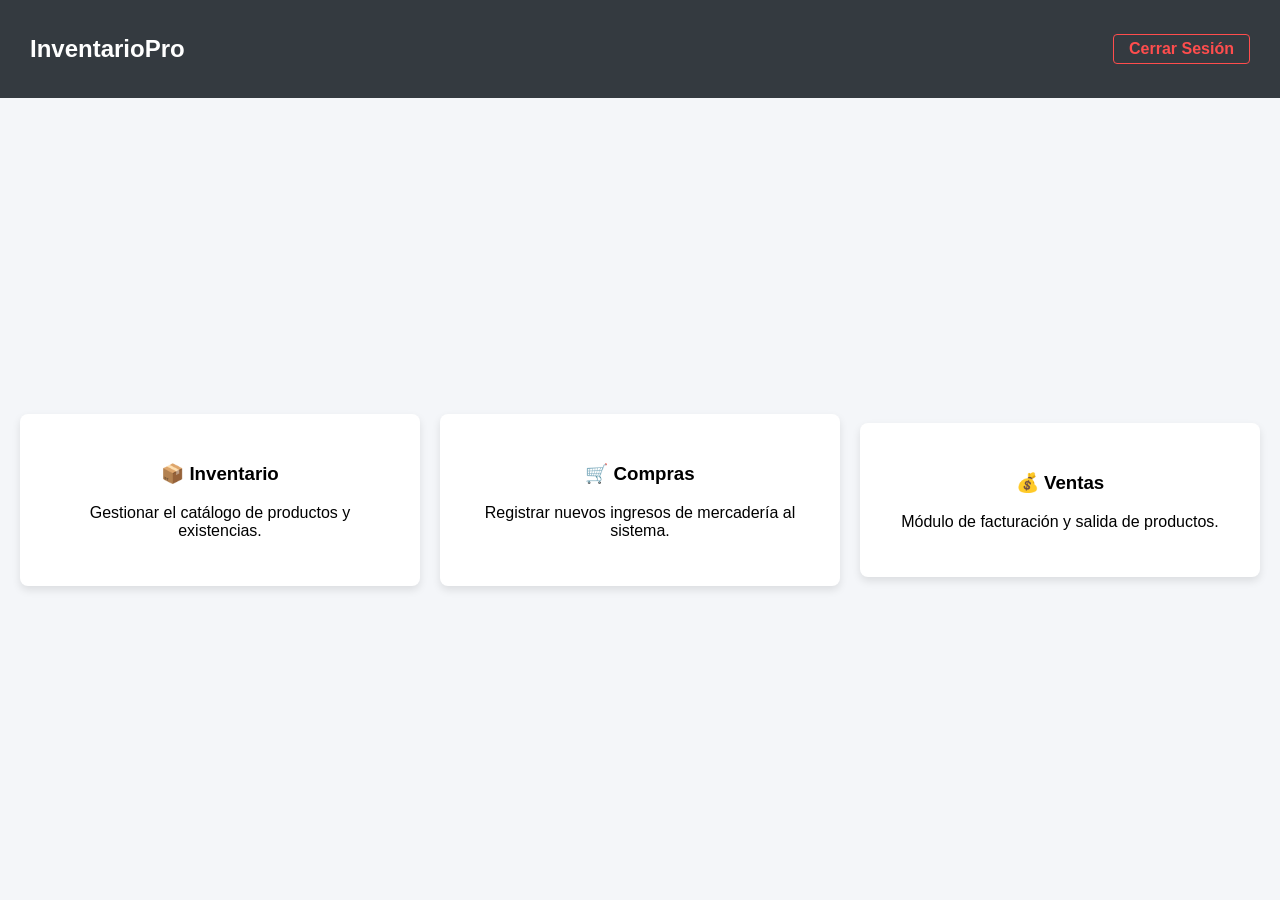
==== dashboard.html @ e9a87233 "Creada la estructura y estilos del dashboard principal" ====
<!DOCTYPE html>
<html lang="es">
<head>
    <meta charset="UTF-8">
    <title>Dashboard - Sistema de Inventario</title>
    <link rel="stylesheet" href="style.css">
</head>

<body>

    <!-- Barra de navegación superior (Navbar) -->
    <nav class="navbar">
        <h2>InventarioPro</h2>
        <a href="index.html" class="btn-salir">Cerrar Sesión</a>
    </nav>

    <!-- Menú de módulos del sistema usando flexbox -->
    <div class="dashboard-menu">

        <div class="tarjeta-modulo">
            <h3>📦 Inventario</h3>
            <p>Gestionar el catálogo de productos y existencias.</p>
        </div>

        <div class="tarjeta-modulo">
            <h3>🛒 Compras</h3>
            <p>Registrar nuevos ingresos de mercadería al sistema.</p>
        </div>

        <div class="tarjeta-modulo">
            <h3>💰 Ventas</h3>
            <p>Módulo de facturación y salida de productos.</p>
        </div>

    </div>

</body>
</html>
---- style.css ----
body {
font-family: Arial, sans-serif;
background-color: #f4f6f9;
display: flex;
justify-content: center;
align-items: center;
height: 100vh;
margin: 0;
}

.login-container {
background-color: white;
padding: 30px;
border-radius: 8px;
box-shadow: 0 4px 8px rgba(0,0,0,0.1);
width: 300px;
}

input {
width: 100%;
padding: 10px;
margin-top: 5px;
border: 1px solid #ccc;
border-radius: 4px;
box-sizing: border-box;
}

button {
width: 100%;
padding: 10px;
background-color: #007bff;
color: white;
border: none;
border-radius: 4px;
cursor: pointer;
font-weight: bold;
margin-top: 15px;
}

button:hover {
background-color: #0056b3;
}

.navbar {
background-color: #343a40;
color: white;
padding: 15px 30px;
display: flex;
justify-content: space-between;
align-items: center;
width: 100%;
position: fixed;
top: 0;
box-sizing: border-box;
}

.btn-salir {
color: #ff4d4d;
text-decoration: none;
font-weight: bold;
border: 1px solid #ff4d4d;
padding: 5px 15px;
border-radius: 4px;
}

.btn-salir:hover {
background-color: #ff4d4d;
color: white;
}

.dashboard-menu {
display: flex;
justify-content: space-around;
align-items: center;
margin-top: 100px;
padding: 20px;
gap: 20px;
}

.tarjeta-modulo {
background-color: white;
padding: 30px;
border-radius: 8px;
box-shadow: 0 4px 8px rgba(0,0,0,0.1);
width: 30%;
text-align: center;
cursor: pointer;
transition: transform 0.3s ease;
}

.tarjeta-modulo:hover {
transform: translateY(-10px);
box-shadow: 0 8px 16px rgba(0,0,0,0.2);
}
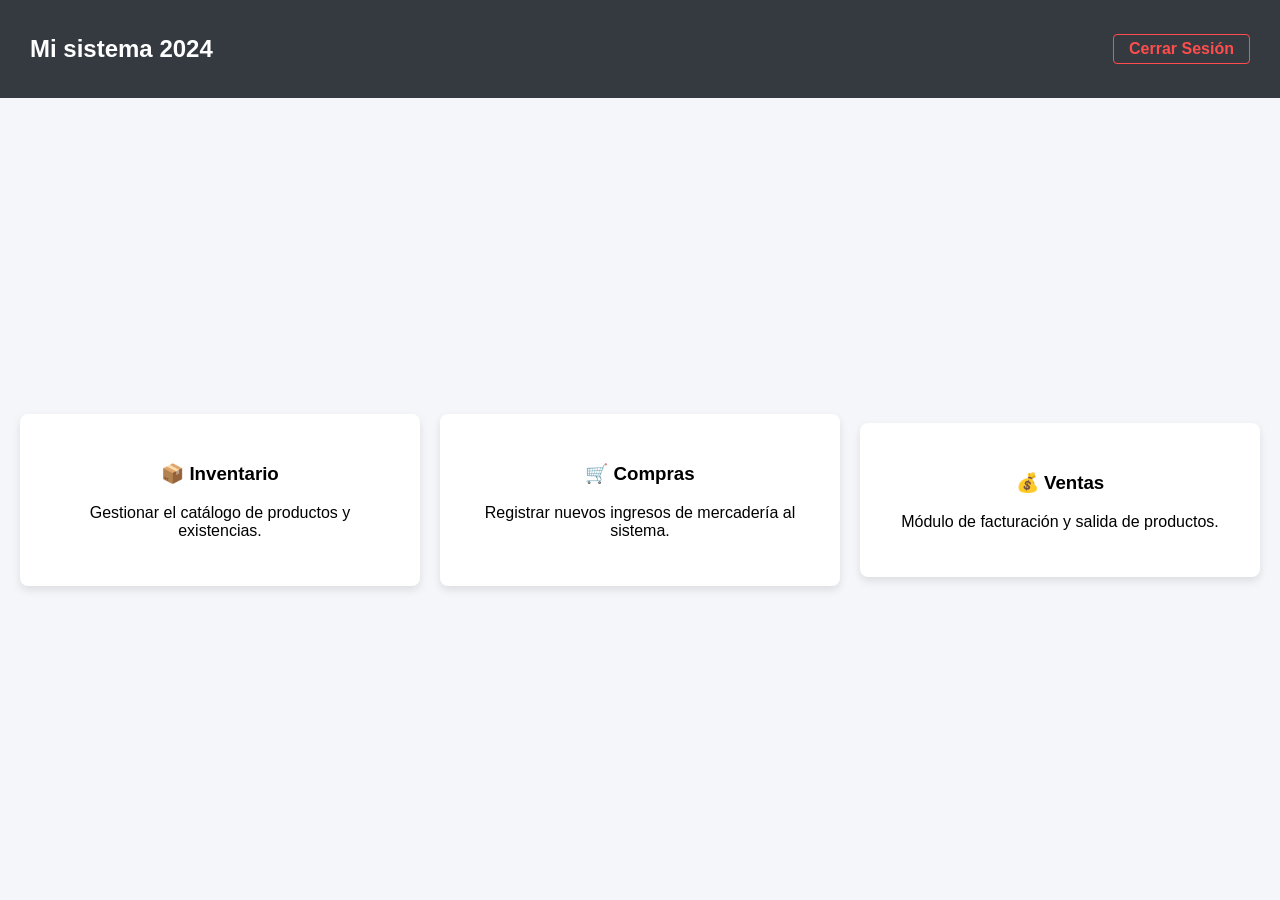
==== commit 3ec5c15c: "Cambio de titulo en rama" ====
--- a/dashboard.html
+++ b/dashboard.html
@@ -8,13 +8,11 @@
 
 <body>
 
-    <!-- Barra de navegación superior (Navbar) -->
     <nav class="navbar">
-        <h2>InventarioPro</h2>
+        <h2>Mi sistema 2024</h2>
         <a href="index.html" class="btn-salir">Cerrar Sesión</a>
     </nav>
 
-    <!-- Menú de módulos del sistema usando flexbox -->
     <div class="dashboard-menu">
 
         <div class="tarjeta-modulo">
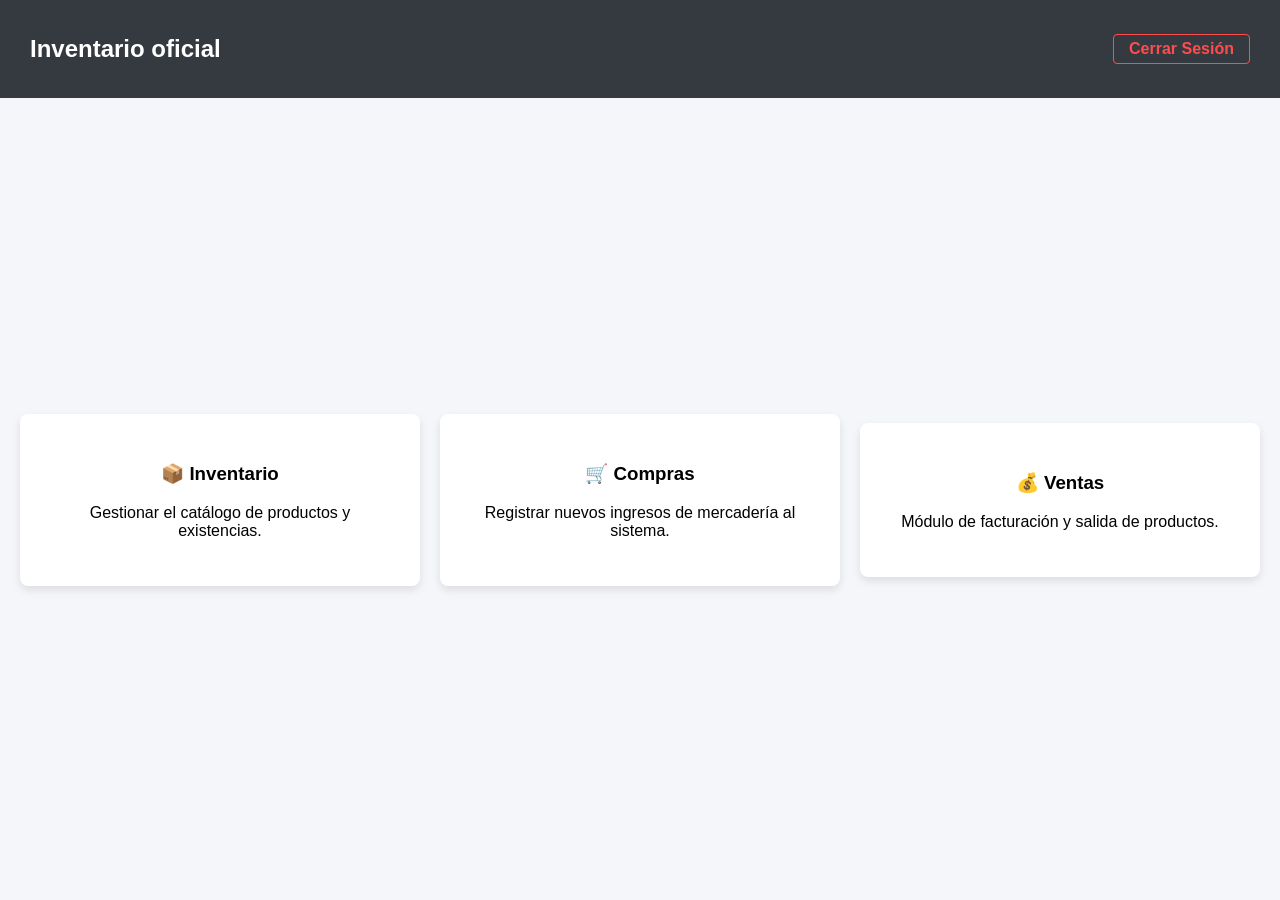
==== commit 3574a222: "cambio de titulo en main" ====
--- a/dashboard.html
+++ b/dashboard.html
@@ -9,7 +9,7 @@
 <body>
 
     <nav class="navbar">
-        <h2>Mi sistema 2024</h2>
+        <h2>Inventario oficial</h2>
         <a href="index.html" class="btn-salir">Cerrar Sesión</a>
     </nav>
 
